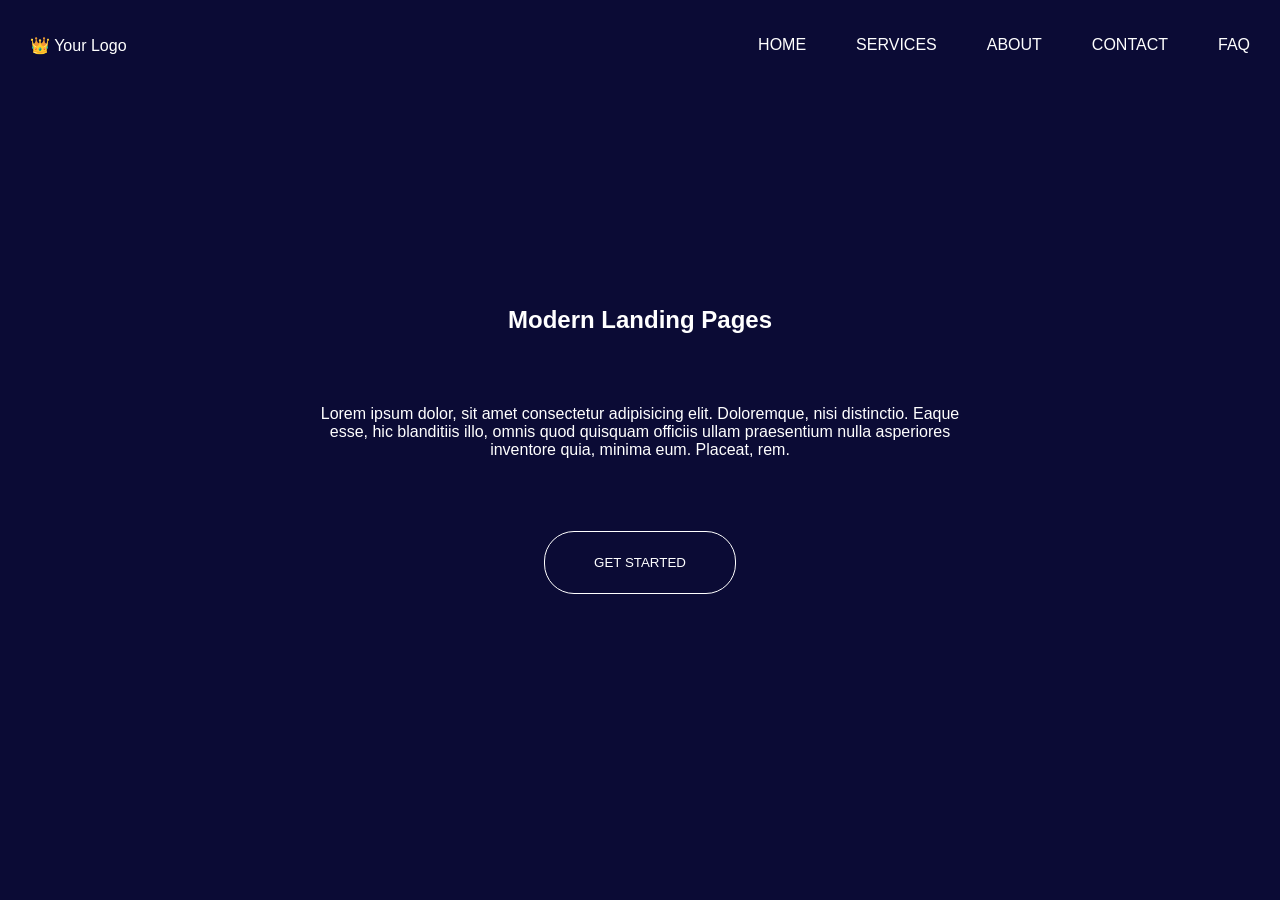
==== day6/index.html @ b412012a "Cloen website" ====
<!DOCTYPE html>
<html lang="en">
<head>
    <meta charset="UTF-8">
    <meta name="viewport" content="width=device-width, initial-scale=1.0">
    <title>Document</title>
    <link rel="stylesheet" href="style.css">
</head>
<body>
  <main class="mainBody">
    <nav>
        <section>👑 Your Logo</section>
        <section>
            <p>HOME</p>
            <p>SERVICES</p>
            <p>ABOUT</p>
            <p>CONTACT</p>
            <p>FAQ</p>
        </section>
    </nav>
    <main>
        <section>
            <h1>Modern Landing Pages</h1>
            <p>Lorem ipsum dolor, sit amet consectetur adipisicing elit. Doloremque, nisi distinctio. Eaque esse, hic blanditiis illo, omnis quod quisquam officiis ullam praesentium nulla asperiores inventore quia, minima eum. Placeat, rem.</p>
            <button>GET STARTED </button>
        </section>
    </main>
  </main>  
</body>
</html>
---- day6/style.css ----
*{
    padding: 0;
    margin: 0;
    box-sizing: border-box;
    font-family: sans-serif;
    color: white;
}
.mainBody{
    background-color: rgb(11, 11, 53);
    height: 100vh;
}
.mainBody>nav{
    display: flex;
    justify-content: space-between;
    padding: 0px 30px;
    /* border: 1px solid; */
    height: 10vh;
    align-items: center;
}
.mainBody>nav>section+section{
    display: flex;
    gap: 50px;
    
}
.mainBody>nav+main{
    height: 80vh;
    /* border: 1px solid; */
    display: flex;
    align-items: center;
    justify-content: center;
}
.mainBody>nav+main>section{
    width: 50%;
    height: 50%;
    /* border: 1px solid; */
    display: flex;
    flex-direction: column;
    justify-content: space-around;
    align-items: center;
}
.mainBody>nav+main>section>button{
    width: 30%;
    height: 7vh;
    background-color: transparent;
    border: 1px solid white;
    border-radius: 30px;
}
.mainBody>nav+main>section>p{
   text-align: center;

}
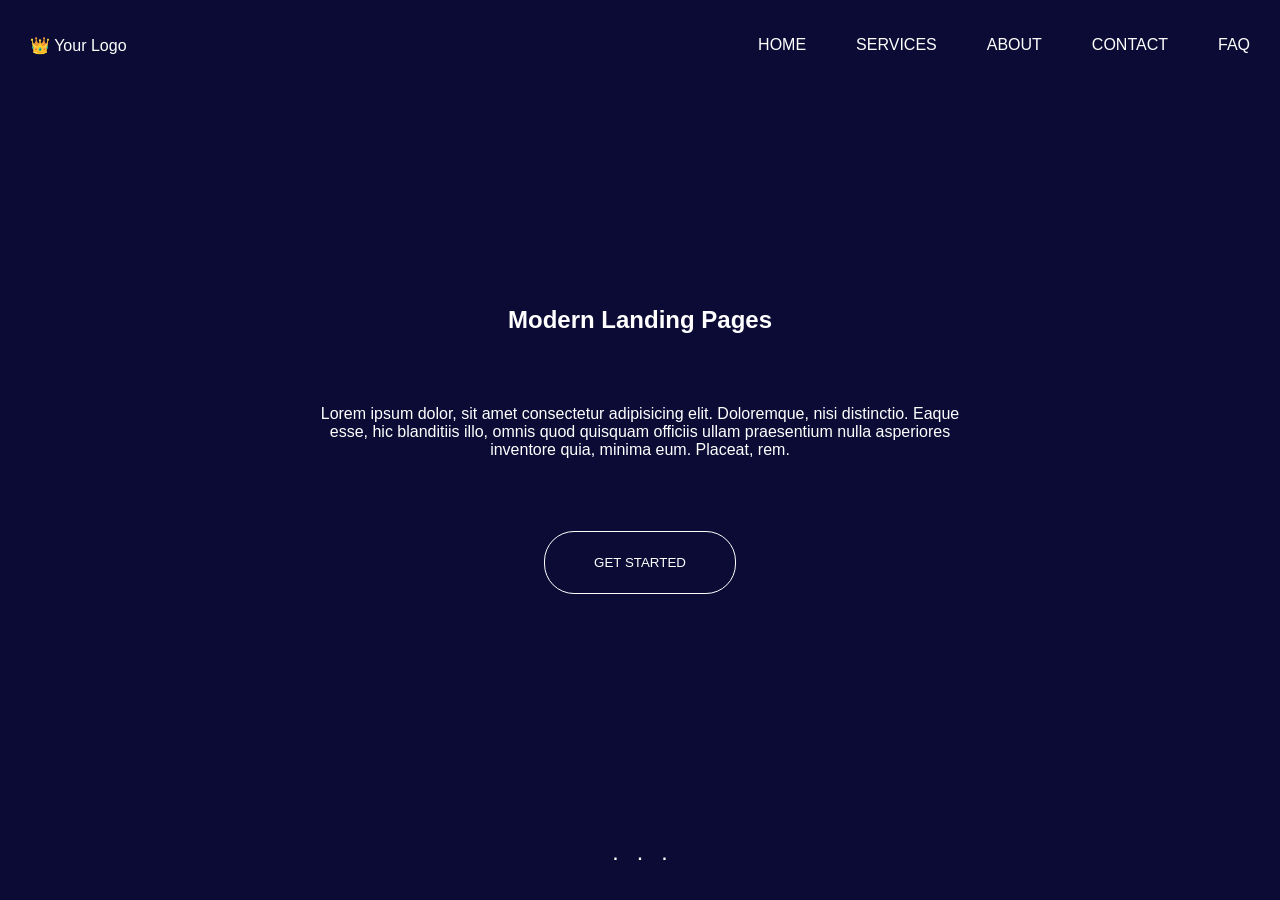
==== commit e22f3ca4: "css learn" ====
--- a/day6/index.html
+++ b/day6/index.html
@@ -25,6 +25,11 @@
             <button>GET STARTED </button>
         </section>
     </main>
+    <footer>
+        <div>.</div>
+        <div>.</div>
+        <div>.</div>
+    </footer>
   </main>  
 </body>
 </html>
--- a/day6/style.css
+++ b/day6/style.css
@@ -48,4 +48,13 @@
 .mainBody>nav+main>section>p{
    text-align: center;
 
+}
+footer{
+    height: 10vh;
+    /* border: 1px solid; */
+    display: flex;
+    justify-content: center;
+    align-items: center;
+    gap: 20px;
+    font-weight: 900;
 }
